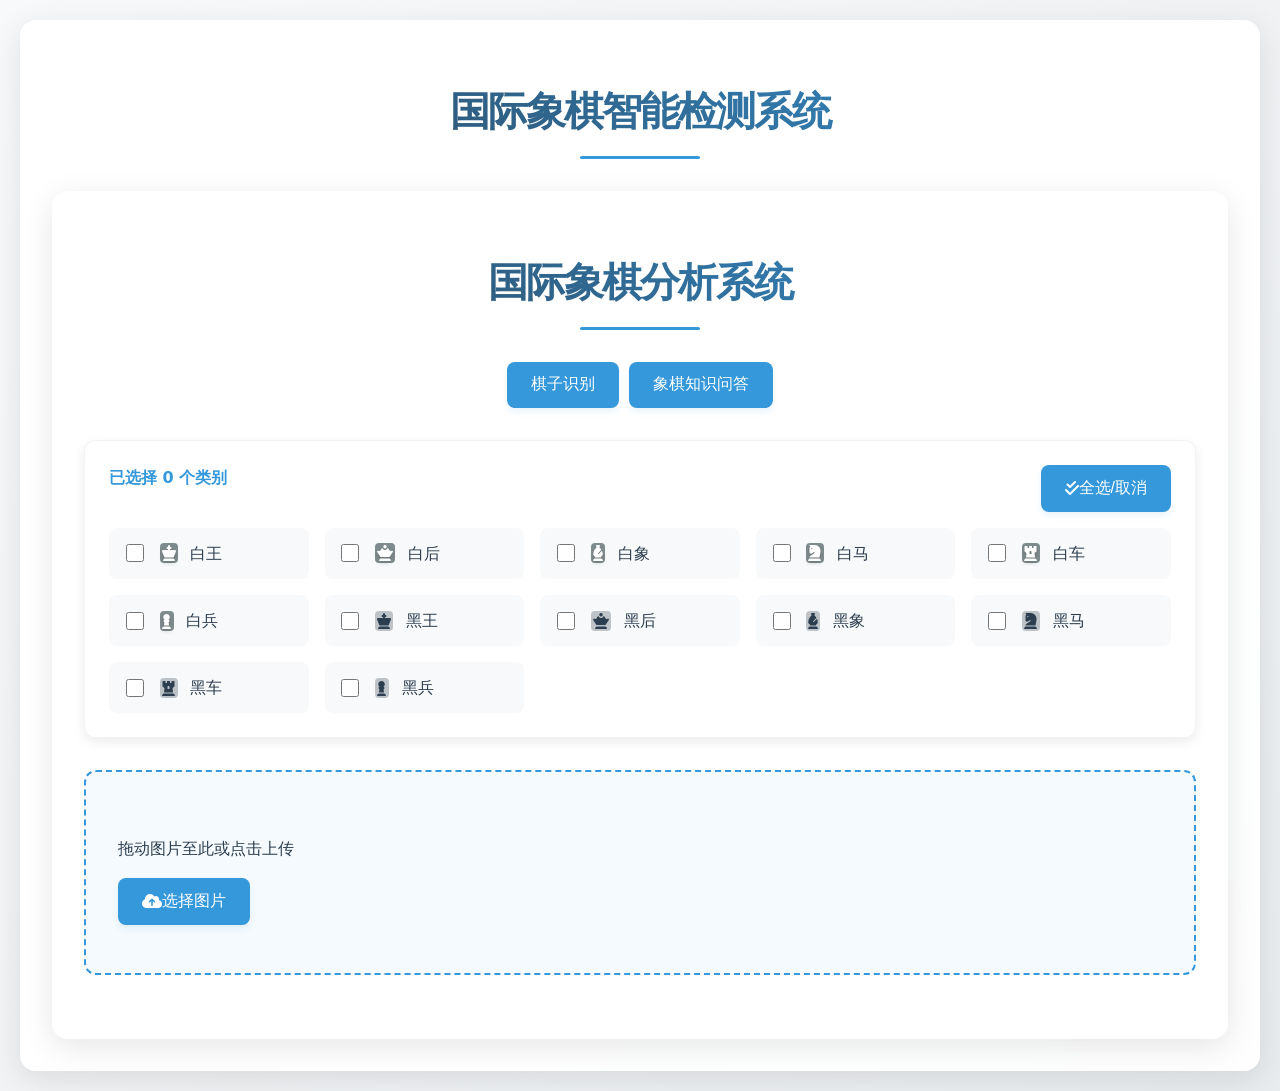
==== static/index/index.html @ a69d47f0 "2.1.0" ====
<!DOCTYPE html>
<html lang="zh-CN">
<head>
    <meta charset="UTF-8">
    <meta name="viewport" content="width=device-width, initial-scale=1.0">
    <title>国际象棋智能检测系统</title>
    <!-- 引入外部CSS -->
    <link rel="stylesheet" href="/static/index/css/styles.css">
    <link rel="stylesheet" href="https://cdnjs.cloudflare.com/ajax/libs/font-awesome/6.4.0/css/all.min.css">
    <!-- Markdown解析库 -->
    <script src="https://cdnjs.cloudflare.com/ajax/libs/marked/4.0.0/marked.min.js"></script>
</head>

<body>
    <div class="container">
        <h1>国际象棋智能检测系统</h1>
        <!-- 导航按钮 -->
        <div class="container mt-4">
            <div class="row">
                <div class="col-12 text-center mb-4">
                    <h1 class="display-5">国际象棋分析系统</h1>
                    <div class="btn-group-lg" role="group" aria-label="功能切换">
                        <button type="button" class="btn btn-primary active" id="detection-btn">棋子识别</button>
                        <button type="button" class="btn btn-outline-primary" id="qa-btn">象棋知识问答</button>
                    </div>
                </div>
            </div>

            <!-- 棋子识别区域 -->
            <div id="detection-section">
                <!-- 棋子识别功能内容 -->
                <div class="piece-selection">
                    <div class="select-all-container">
                        <div>
                            <span id="selectionCount">已选择 0 个类别</span>
                        </div>
                        <button class="btn" onclick="toggleSelectAll()">
                            <i class="fas fa-check-double"></i>
                            <span>全选/取消</span>
                        </button>
                    </div>

                    <div class="piece-group">
                        <!-- 白色棋子 -->
                        <div class="piece-option">
                            <label>
                                <input type="checkbox" class="piece-checkbox" value="white_king">
                                <i class="fas fa-chess-king white-piece"></i>
                                白王
                            </label>
                        </div>
                        <div class="piece-option">
                            <label>
                                <input type="checkbox" class="piece-checkbox" value="white_queen">
                                <i class="fas fa-chess-queen white-piece"></i>
                                白后
                            </label>
                        </div>
                        <div class="piece-option">
                            <label>
                                <input type="checkbox" class="piece-checkbox" value="white_bishop">
                                <i class="fas fa-chess-bishop white-piece"></i>
                                白象
                            </label>
                        </div>
                        <div class="piece-option">
                            <label>
                                <input type="checkbox" class="piece-checkbox" value="white_knight">
                                <i class="fas fa-chess-knight white-piece"></i>
                                白马
                            </label>
                        </div>
                        <div class="piece-option">
                            <label>
                                <input type="checkbox" class="piece-checkbox" value="white_rook">
                                <i class="fas fa-chess-rook white-piece"></i>
                                白车
                            </label>
                        </div>
                        <div class="piece-option">
                            <label>
                                <input type="checkbox" class="piece-checkbox" value="white_pawn">
                                <i class="fas fa-chess-pawn white-piece"></i>
                                白兵
                            </label>
                        </div>

                        <!-- 黑色棋子 -->
                        <div class="piece-option">
                            <label>
                                <input type="checkbox" class="piece-checkbox" value="black_king">
                                <i class="fas fa-chess-king black-piece"></i>
                                黑王
                            </label>
                        </div>
                        <div class="piece-option">
                            <label>
                                <input type="checkbox" class="piece-checkbox" value="black_queen">
                                <i class="fas fa-chess-queen black-piece"></i>
                                黑后
                            </label>
                        </div>
                        <div class="piece-option">
                            <label>
                                <input type="checkbox" class="piece-checkbox" value="black_bishop">
                                <i class="fas fa-chess-bishop black-piece"></i>
                                黑象
                            </label>
                        </div>
                        <div class="piece-option">
                            <label>
                                <input type="checkbox" class="piece-checkbox" value="black_knight">
                                <i class="fas fa-chess-knight black-piece"></i>
                                黑马
                            </label>
                        </div>
                        <div class="piece-option">
                            <label>
                                <input type="checkbox" class="piece-checkbox" value="black_rook">
                                <i class="fas fa-chess-rook black-piece"></i>
                                黑车
                            </label>
                        </div>
                        <div class="piece-option">
                            <label>
                                <input type="checkbox" class="piece-checkbox" value="black_pawn">
                                <i class="fas fa-chess-pawn black-piece"></i>
                                黑兵
                            </label>
                        </div>
                    </div>
                </div>

                <div class="upload-section">
                    <p>拖动图片至此或点击上传</p>
                    <button id="uploadBtn" class="btn">
                        <i class="fas fa-cloud-upload-alt"></i>
                        选择图片
                    </button>
                    <input type="file" id="fileInput" accept="image/*" hidden>
                </div>

                <div id="loadingSection" class="hidden">
                    <div class="spinner"></div>
                    <p>正在分析图片...</p>
                </div>

                <div id="resultSection" class="result-section hidden" data-session-id="">
                    <h2><i class="fas fa-search"></i> 检测结果</h2>

                    <div class="image-container">
                        <canvas id="resultCanvas" class="result-canvas"></canvas>
                    </div>

                    <div class="action-buttons">
                        <button id="generateNotationBtn" class="btn">
                            <i class="fas fa-chess-board"></i>
                            生成棋谱
                        </button>
                    </div>
                    <div id="cornerSelectionModal" class="modal">
                      <div class="modal-content">
                        <div class="modal-header">
                          <h2>请选择棋盘四个角点</h2>
                          <span class="close-button">&times;</span>
                        </div>
                        <div class="modal-body">
                          <div class="selection-instructions">
                            <p>请依次点击棋盘的<strong>四个角点</strong>（顺序：左上、右上、右下、左下）</p>
                            <p>已选择: <span id="modalCornerCount">0</span>/4</p>
                            <div class="selection-actions">
                              <button id="modalResetBtn" class="btn">
                                <i class="fas fa-redo"></i> 重置角点
                              </button>
                              <button id="modalSubmitBtn" class="btn btn-primary" disabled>
                                <i class="fas fa-check"></i> 提交角点
                              </button>
                            </div>
                          </div>
                          <div class="image-selection-container">
                            <img id="selectionImage" src="" alt="棋盘图片" />
                            <!-- 这里会动态添加标记点 -->
                          </div>
                        </div>
                      </div>
                    </div>
                    <div id="notationResult" class="notation-result hidden">
                        <h3><i class="fas fa-scroll"></i> 生成的棋谱</h3>
                        <div class="notation-display">
                            <img id = "resultImage" class="result-image" src="" alt="棋谱">
                        </div>
                    </div>
                </div>

            </div>



            <!-- 问答部分 -->
            <div id="qa-section" style="display: none;">
                <div class="row justify-content-center">
                    <div class="col-md-10">
                        <div class="card chat-card">
                            <div class="card-header">
                                <h3>国际象棋知识问答 (Ollama)</h3>
                            </div>

                            <div class="card-body p-0">
                                <!-- 聊天历史显示区域 -->
                                <div id="chat-history" class="p-3 chat-container">
                                    <div class="welcome-message text-center">
                                        <div class="ai-avatar">
                                            <img src="/static/ai-avatar.png" alt="AI" onerror="this.src='/static/placeholder-avatar.png'">
                                        </div>
                                        <p>欢迎使用象棋知识问答助手！请输入您的问题。</p>
                                    </div>
                                </div>

                                <!-- 问题输入区 -->
                                <div class="chat-input-area p-3 border-top">
                                    <div class="input-group">
                                        <input type="text" id="question-input" class="form-control" placeholder="输入您的象棋问题...">
                                        <button class="btn btn-mic" type="button" id="mic-button">
                                            <i class="fas fa-microphone mic-icon"></i>
                                        </button>
                                        <button class="btn btn-input" type="button" id="send-question">
                                            <i class="fas fa-paper-plane"></i> 发送
                                        </button>
                                    </div>
                                    <div id="recognition-status" class="recognition-status hidden">
                                        <div class="pulse"></div>
                                        <span>正在聆听...</span>
                                    </div>

                                    <!-- 提示和建议 -->
                                    <div class="mt-3">
                                        <p class="text-muted small">提示：您可以询问关于国际象棋规则、著名棋手、开局策略等问题。</p>
                                        <div class="quick-questions">
                                            <button class="btn btn-sm btn-outline-secondary quick-question">什么是车轮战术？</button>
                                            <button class="btn btn-sm btn-outline-secondary quick-question">如何识别国际象棋中的白骑士？</button>
                                            <button class="btn btn-sm btn-outline-secondary quick-question">国际象棋的基本规则是什么？</button>
                                        </div>
                                    </div>
                                </div>
                            </div>
                        </div>
                    </div>
                </div>
            </div>
        </div>
    </div>

    <!-- Markdown转HTML函数 -->
    <script>
        function convertMarkdownToHTML(markdown) {
            if (!markdown) return '';
            return marked.parse(markdown);
        }
    </script>

    <!-- 引入JavaScript文件 -->
    <script src="/static/index/js/main.js"></script>
    <script src="/static/index/js/chat.js"></script>
</body>
</html>
---- static/index/css/styles.css ----
/* 基础变量定义 */
:root {
    --primary-color: #2c3e50;
    --secondary-color: #3498db;
    --accent-color: #e74c3c;
    --gradient-bg: linear-gradient(135deg, #f8f9fa 0%, #e9ecef 100%);
}

/* 基础样式 */
body {
    font-family: 'Segoe UI', system-ui, sans-serif;
    line-height: 1.6;
    margin: 0;
    padding: 20px;
    background: var(--gradient-bg);
    color: var(--primary-color);
}

.container {
    max-width: 1200px;
    margin: 0 auto;
    background: rgba(255, 255, 255, 0.95);
    padding: 2rem;
    border-radius: 16px;
    box-shadow: 0 8px 32px rgba(0, 0, 0, 0.1);
    backdrop-filter: blur(10px);
    transition: transform 0.3s ease;
}

h1 {
    text-align: center;
    margin-bottom: 2rem;
    font-size: 2.5rem;
    background: linear-gradient(45deg, var(--primary-color), var(--secondary-color));
    -webkit-background-clip: text;
    -webkit-text-fill-color: transparent;
    letter-spacing: -0.05em;
    position: relative;
    padding-bottom: 1rem;
}

h1::after {
    content: '';
    position: absolute;
    bottom: 0;
    left: 50%;
    transform: translateX(-50%);
    width: 120px;
    height: 3px;
    background: var(--secondary-color);
    border-radius: 2px;
}
.card-header {
    padding: 15px 20px;
    background: var(--secondary-color);
    color: white;
    display: flex;
    align-items: center;
}
.card-header h3 {
    margin: 0;
    flex-grow: 1;
}

/* 上传区域样式 */
.upload-section {
    position: relative;
    margin: 2rem 0;
    padding: 3rem 2rem;
    border: 2px dashed var(--secondary-color);
    border-radius: 12px;
    background: rgba(52, 152, 219, 0.05);
    transition: all 0.3s ease;
}

.upload-section:hover {
    background: rgba(52, 152, 219, 0.1);
    transform: translateY(-2px);
}

/* 按钮样式 */
.btn {
    display: inline-flex;
    align-items: center;
    padding: 0.8rem 1.5rem;
    background: var(--secondary-color);
    color: white;
    border: none;
    border-radius: 8px;
    cursor: pointer;
    font-size: 1rem;
    font-weight: 500;
    transition: all 0.3s cubic-bezier(0.4, 0, 0.2, 1);
    box-shadow: 0 4px 6px rgba(52, 152, 219, 0.1);
}

.btn:hover {
    background: #2980b9;
    transform: translateY(-2px);
    box-shadow: 0 6px 12px rgba(52, 152, 219, 0.2);
}

.btn:active {
    transform: translateY(0);
}

.btn:disabled {
    background: #95a5a6;
    cursor: not-allowed;
    transform: none;
    box-shadow: none;
}

.btn-group-lg {
    display: flex;
    gap: 10px;
    margin-bottom: 20px;
    justify-content: center;
}
/* 棋子选择区域样式 */
.piece-selection {
    margin: 2rem auto;
    padding: 1.5rem;
    background: rgba(255, 255, 255, 0.9);
    border-radius: 12px;
    box-shadow: 0 4px 12px rgba(0, 0, 0, 0.08);
    border: 1px solid rgba(0, 0, 0, 0.05);
}

.piece-group {
    display: grid;
    grid-template-columns: repeat(auto-fit, minmax(180px, 1fr));
    gap: 1rem;
    margin-top: 1rem;
}

.piece-option {
    position: relative;
    padding: 0.8rem;
    background: rgba(241, 243, 245, 0.5);
    border-radius: 8px;
    transition: all 0.2s ease;
}

.piece-option:hover {
    background: rgba(52, 152, 219, 0.1);
    transform: translateY(-2px);
}

.piece-option label {
    display: flex;
    align-items: center;
    cursor: pointer;
    gap: 0.8rem;
}

input[type="checkbox"] {
    width: 18px;
    height: 18px;
    accent-color: var(--secondary-color);
    cursor: pointer;
}

.select-all-container {
    display: flex;
    justify-content: space-between;
    margin-bottom: 1rem;
}

/* 棋子颜色样式 */
.white-piece {
    color: #fff;
    text-shadow: 0 2px 4px rgba(0,0,0,0.2);
    padding: 2px;
    background: #7f8c8d;
    border-radius: 4px;
}

.black-piece {
    color: #2c3e50;
    padding: 2px;
    background: #bdc3c7;
    border-radius: 4px;
}

/* 加载区域样式 */
#loadingSection {
    text-align: center;
    padding: 2rem;
}

.spinner {
    border: 4px solid rgba(52, 152, 219, 0.1);
    border-top-color: var(--secondary-color);
    width: 40px;
    height: 40px;
    margin: 0 auto;
    border-radius: 50%;
    animation: spin 1s ease-in-out infinite;
}

@keyframes spin {
    to { transform: rotate(360deg); }
}

/* 结果区域样式 */
.result-section {
    text-align: center;
    padding: 2rem 0;
}

.image-container {
    position: relative;
    display: inline-block;
    margin: 1rem 0;
}

.result-canvas {
    max-width: 100%;
    border-radius: 12px;
    box-shadow: 0 8px 24px rgba(0, 0, 0, 0.1);
    cursor: crosshair;
}

.action-buttons {
    margin: 1.5rem 0;
    display: flex;
    justify-content: center;
    gap: 1rem;
}

/* 角点选择帮助 */

/* 棋谱结果 */
.notation-result {
    margin-top: 2rem;
    padding: 1.5rem;
    background: rgba(255, 255, 255, 0.5);
    border-radius: 12px;
    border: 1px solid rgba(0, 0, 0, 0.05);
}

.notation-display {
    background: #f8f9fa;
    padding: 1rem;
    border-radius: 8px;
    text-align: left;
    /*max-height: 300px;*/
    overflow-y: auto;
    margin: 1rem 0;
    border: 1px solid #e9ecef;
    font-family: monospace;
}

#selectionCount {
    color: var(--secondary-color);
    font-weight: bold;
}

/* 聊天模块样式 */

.chat-card {
    border-radius: 12px;
    overflow: hidden;
    box-shadow: 0 5px 15px rgba(0,0,0,0.08);
    height: 300vh;
    display: flex;
    flex-direction: column;
    max-height: 1200px;
}

.chat-card .card-body {
    display: flex;
    flex-direction: column;
    padding: 0;
    flex: 1;
    overflow: hidden;
}

.chat-container {
    flex: 1;
    overflow-y: auto;
    padding: 20px;
    background-color: #f8f9fa;
}

.chat-input-area {
    background-color: white;
    border-top: 1px solid #dee2e6;
    padding: 15px 20px;
    flex-shrink: 0;
}

.form-control {
    height: max-content;
    border-radius: 20px 0 0 20px;
    padding: 10px 15px;
    flex: 1;
    border: 1px solid #ced4da;
}

/* 麦克风按钮 */
.btn-mic {
    height: max-content;
    border-radius: 0;
    padding: 10px 15px;
    background-color: #f8f9fa;
    border: 1px solid #ced4da;
    border-left: none;
    border-right: none;
    cursor: pointer;
}
.btn-input
{
    height: min-content;
    border-radius: 0;
    padding: 10px 15px;
    background-color: #f8f9fa;
    cursor: pointer;
    font-size: 12px;
}

.mic-icon {
    font-size: 16px;
}
/*.fa-paper-plane{*/
/*    font-size: 16px;*/
/*}*/
.btn-mic.active {
    background-color: #dc3545;
    color: white;
}

.chat-input-area .btn {
    border-radius: 0 20px 20px 0;
    padding: 10px 15px;
    border: 1px solid #007bff;
    background-color: #007bff;
    color: white;
    cursor: pointer;
}

.chat-input-area .input-group {
    min-height: 60px;
    display: flex;
    align-items: center;
}

/* 聊天消息样式 */
.welcome-message {
    background-color: rgba(0, 123, 255, 0.05);
    border-radius: 10px;
    padding: 20px;
    margin-bottom: 20px;
    display: flex;
    flex-direction: column;
    align-items: center;
}

.welcome-message p {
    margin-top: 10px;
    color: #6c757d;
    font-size: 1rem;
}
.message-container {
    display: flex;
    margin-bottom: 20px;
    max-width: 85%;
}

.user-message {
    flex-direction: row-reverse;
    margin-left: auto;
}

.ai-message {
    margin-right: auto;
}

.system-message {
    margin: 10px auto;
    max-width: 90%;
    text-align: center;
}

.message-content {
    padding: 12px 16px;
    border-radius: 18px;
    position: relative;
}

.user-message .message-content {
    background-color: #007bff;
    color: white;
    border-bottom-right-radius: 5px;
    margin-right: 12px;
}

.ai-message .message-content {
    background-color: white;
    color: #343a40;
    box-shadow: 0 1px 2px rgba(0,0,0,0.1);
    border-bottom-left-radius: 5px;
    margin-left: 12px;
}

.system-message .message-content {
    background-color: #f8d7da;
    color: #721c24;
    border-radius: 10px;
}

.message-text {
    line-height: 1.5;
    word-break: break-word;
}

.error-text {
    color: #dc3545;
}

.message-time {
    font-size: 0.75rem;
    opacity: 0.7;
    margin-top: 5px;
    text-align: right;
}

.ai-message .message-time {
    color: #6c757d;
}

.user-message .message-time {
    color: rgba(255,255,255,0.8);
}

.ai-avatar, .user-avatar {
    width: 36px;
    height: 36px;
    flex-shrink: 0;
}

.ai-avatar img {
    width: 100%;
    height: 100%;
    border-radius: 50%;
    background-color: #e9ecef;
}
.user-avatar .avatar-circle {
    width: 100%;
    height: 100%;
    border-radius: 50%;
    background-color: #007bff;
    color: white;
    display: flex;
    align-items: center;
    justify-content: center;
    font-weight: bold;
}
.think-content {
    background-color: #f0f8ff;
    border-left: 3px solid #3498db;
    margin: 8px 0;
    padding: 10px;
    border-radius: 4px;
    font-style: italic;
    color: #555;
}

.think-label {
    font-weight: bold;
    color: #3498db;
    display: block;
    margin-bottom: 5px;
}

.answer-content {
    background-color: #f9f0ff;
    border-left: 3px solid #9b59b6;
    margin: 8px 0;
    padding: 10px;
    border-radius: 4px;
    font-family: "Georgia", serif;
    color: #333;
}

.answer-label {
    font-weight: bold;
    color: #9b59b6;
    display: block;
    margin-bottom: 5px;
}
/* 思考中动画样式 */
.thinking-indicator {
    display: flex;
    align-items: center;
    gap: 4px;
    margin-bottom: 5px;
}
.dot {
    width: 8px;
    height: 8px;
    background-color: #6c757d;
    border-radius: 50%;
    animation: blink 1.5s infinite ease-in-out;
}

.dot:nth-child(2) {
    animation-delay: 0.2s;
}

.dot:nth-child(3) {
    animation-delay: 0.4s;
}
.thinking-text {
    font-size: 0.9rem;
    color: #6c757d;
    margin-top: 5px;
}

@keyframes blink {
    0%, 100% { opacity: 0.3; transform: scale(0.8); }
    50% { opacity: 1; transform: scale(1); }
}

/* 快速问题样式 */
.quick-questions {
    display: flex;
    flex-wrap: wrap;
    gap: 8px;
    margin-top: 10px;
}

.quick-question {
    cursor: pointer;
    transition: all 0.2s;
    border-radius: 15px;
    font-size: 0.85rem;
    padding: 6px 12px;
}

.quick-question:hover {
    background-color: #6c757d;
    color: white;
}


/* 模态框基本样式 */
.modal {
  display: none;
  position: fixed;
  z-index: 1000;
  left: 0;
  top: 0;
  width: 100%;
  height: 100%;
  background-color: rgba(0, 0, 0, 0.7);
  overflow: auto;
}

.modal-content {
  background-color: #fefefe;
  margin: 5% auto;
  width: 90%;
  max-width: 900px;
  border-radius: 8px;
  box-shadow: 0 4px 8px rgba(0, 0, 0, 0.1);
}

.modal-header {
  display: flex;
  justify-content: space-between;
  align-items: center;
  padding: 15px 20px;
  border-bottom: 1px solid #ddd;
}

.close-button {
  color: #aaa;
  font-size: 28px;
  font-weight: bold;
  cursor: pointer;
}

.close-button:hover {
  color: #555;
}

.modal-body {
  padding: 20px;
}

/* 角点选择相关样式 */
.selection-instructions {
  margin-bottom: 20px;
  text-align: center;
}

.selection-actions {
  margin-top: 15px;
  display: flex;
  justify-content: center;
  gap: 10px;
}

.image-selection-container {
  position: relative;
  margin: 0 auto;
  max-width: 100%;
  text-align: center;
}

#selectionImage {
  max-width: 100%;
  height: auto;
  cursor: crosshair;
}
.corner-marker {
  position: absolute;
  width: 16px;
  height: 16px;
  border-radius: 50%;
  background-color: #ff3860;
  border: 2px solid white;
  transform: translate(-50%, -50%);
  z-index: 5;
  box-shadow: 0 0 5px rgba(0, 0, 0, 0.5);
}

.corner-marker::after {
  content: attr(data-index);
  position: absolute;
  top: -20px;
  left: 50%;
  transform: translateX(-50%);
  background-color: rgba(0, 0, 0, 0.7);
  color: white;
  padding: 2px 6px;
  border-radius: 3px;
  font-size: 12px;
}
/* 响应式设计 */
@media (max-width: 768px) {
    .container {
        padding: 1rem;
    }

    h1 {
        font-size: 2rem;
    }

    .piece-group {
        grid-template-columns: repeat(2, 1fr);
    }
}

/* 辅助类 */
.hidden {
    display: none;
}

/* 语音播放按钮 */
.btn-play {
    background-color: var(--secondary-color);
    color: white;
    border: none;
    border-radius: 50%;
    width: 24px;
    height: 24px;
    font-size: 10px;
    cursor: pointer;
    display: flex;
    align-items: center;
    justify-content: center;
    margin-left: 8px;
    transition: all 0.2s ease;
}

.btn-play:hover {
    background-color: #2980b9;
    transform: scale(1.1);
}

.btn-play.playing {
    background-color: #e74c3c;
}

.message-header {
    display: flex;
    align-items: center;
    margin-bottom: 5px;
}

/* 语音识别状态指示器 */
.recognition-status {
    font-size: 0.8rem;
    color: #6c757d;
    margin-top: 5px;
    display: flex;
    align-items: center;
    gap: 5px;
}

.recognition-status .pulse {
    width: 10px;
    height: 10px;
    border-radius: 50%;
    background-color: #dc3545;
    animation: pulse 1.5s infinite;
}
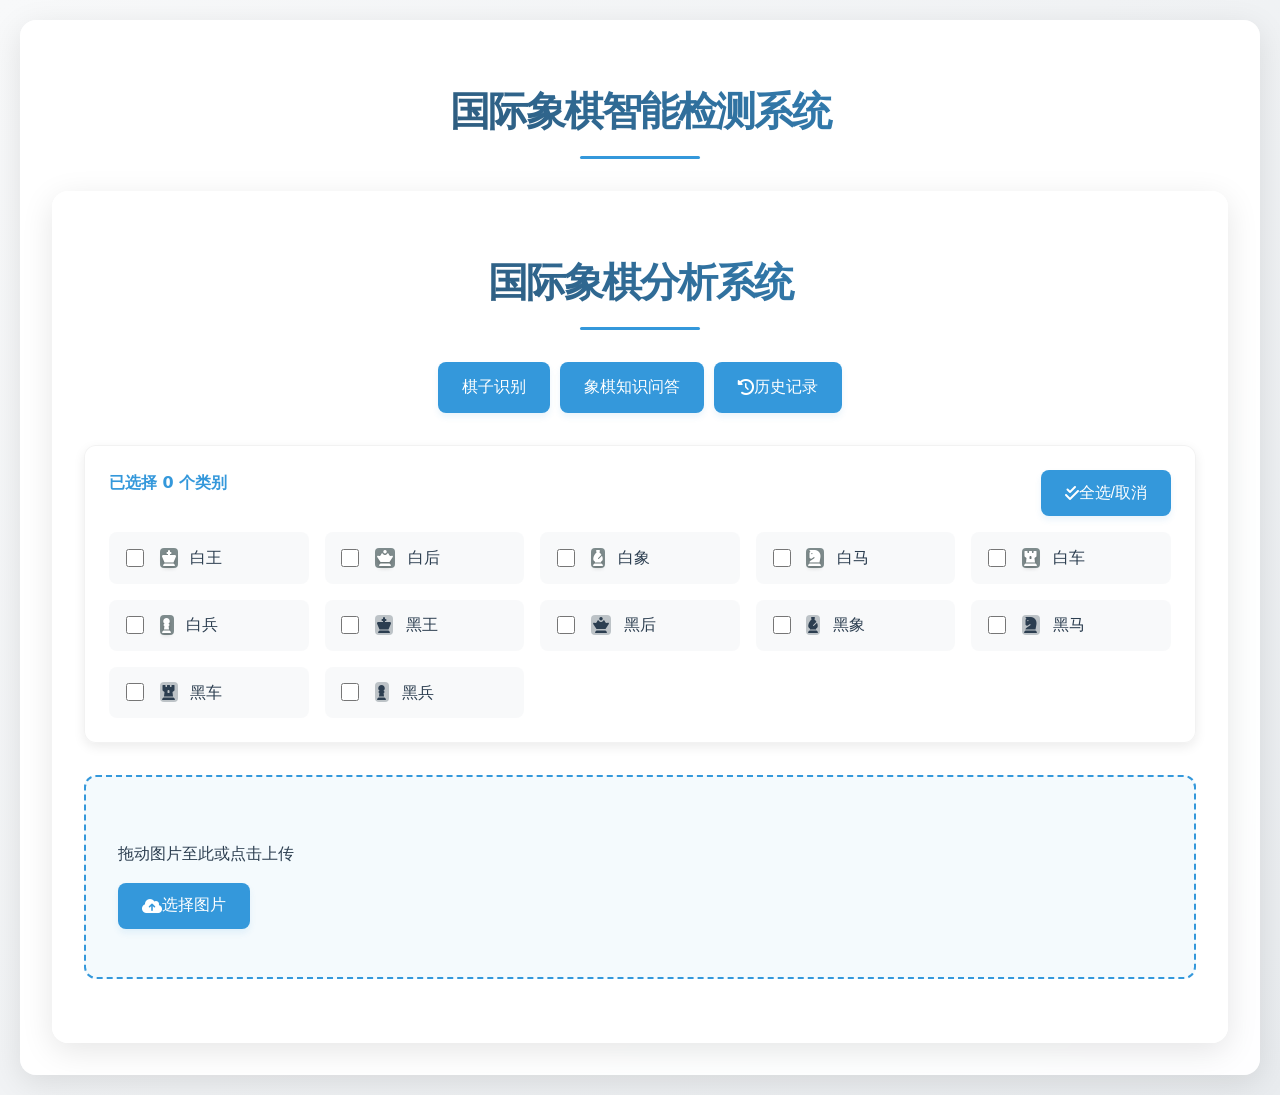
==== commit 778d1cf9: "2.2.0" ====
--- a/static/index/index.html
+++ b/static/index/index.html
@@ -14,6 +14,7 @@
 <body>
     <div class="container">
         <h1>国际象棋智能检测系统</h1>
+
         <!-- 导航按钮 -->
         <div class="container mt-4">
             <div class="row">
@@ -22,6 +23,9 @@
                     <div class="btn-group-lg" role="group" aria-label="功能切换">
                         <button type="button" class="btn btn-primary active" id="detection-btn">棋子识别</button>
                         <button type="button" class="btn btn-outline-primary" id="qa-btn">象棋知识问答</button>
+                        <a href="/static/dashboard/dashboard.html" class="btn btn-outline-primary">
+                            <i class="fas fa-history"></i> 历史记录
+                        </a>
                     </div>
                 </div>
             </div>
@@ -261,5 +265,6 @@
     <!-- 引入JavaScript文件 -->
     <script src="/static/index/js/main.js"></script>
     <script src="/static/index/js/chat.js"></script>
+    <script src="/static/index/js/modal.js"></script>
 </body>
 </html>
--- a/static/index/css/styles.css
+++ b/static/index/css/styles.css
@@ -110,7 +110,16 @@
     transform: none;
     box-shadow: none;
 }
-
+.btn-group-lg a.btn {
+    text-decoration: none;
+    display: inline-flex;
+    align-items: center;
+}
+
+/* 确保悬停状态也保持一致 */
+.btn-group-lg a.btn:hover {
+    text-decoration: none;
+}
 .btn-group-lg {
     display: flex;
     gap: 10px;
